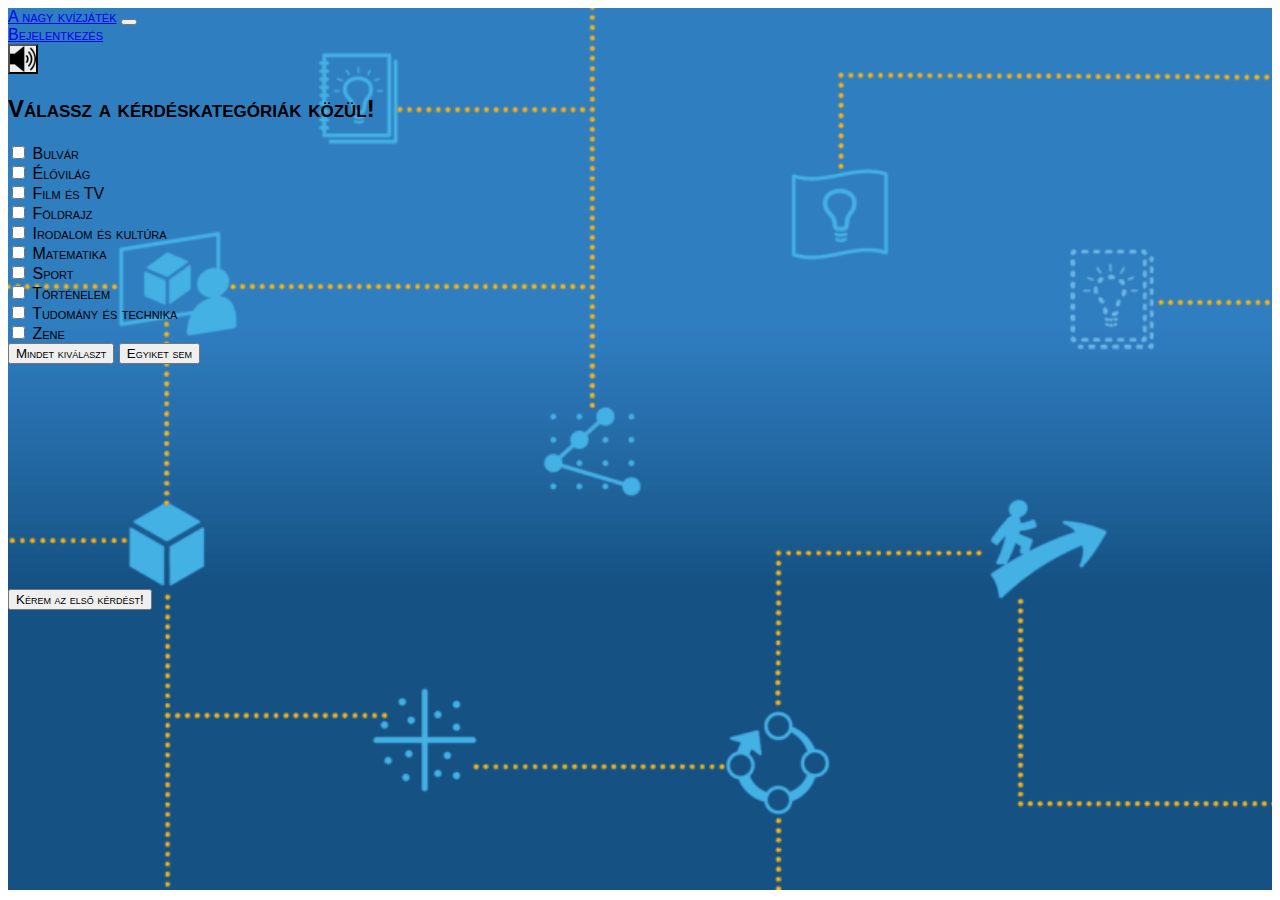
==== quiz.html @ db9109de "Category selector positioned separately" ====
<!DOCTYPE html>
<html lang="hu">
<head>
    <meta charset="UTF-8">
    <meta http-equiv="X-UA-Compatible" content="IE=edge">
    <meta name="viewport" content="width=device-width, initial-scale=1.0">
    <link href="https://cdn.jsdelivr.net/npm/bootstrap@5.1.3/dist/css/bootstrap.min.css" rel="stylesheet" integrity="sha384-1BmE4kWBq78iYhFldvKuhfTAU6auU8tT94WrHftjDbrCEXSU1oBoqyl2QvZ6jIW3" crossorigin="anonymous">
    <link rel="stylesheet" href="style.css">
    <title>A nagy kvízjáték v0.9</title>
</head>
<body class="bg-secondary">
    <div id="mainContainer" class="container row col-8 col-sm-12 mx-auto py-3 mt-2 rounded">
        <div id="navbarDiv" class="col-10 mx-auto">
            <nav class="navbar navbar-expand-lg navbar-light bg-warning rounded">
                <a class="navbar-brand mx-3" href="index.html">A nagy kvízjáték</a>
                
                <button class="navbar-toggler mx-3" type="button" data-toggle="collapse" data-target="#navbarSupportedContent" aria-controls="navbarSupportedContent" aria-expanded="false" aria-label="Toggle navigation">
                  <span class="navbar-toggler-icon"></span>
                </button>
              
                <div id="navbarSupportedContent" class="collapse navbar-collapse">
                    <div class="navbar-nav mr-auto">
                        <div class="nav-item">
                            <a class="nav-link" href="#">
                                <span>Bejelentkezés</span>
                            </a>
                        </div>
                    </div>
                </div>

                <button id="soundBtn" class="mx-2"></button>
            </nav>
        </div>

        <div id="questionCategoriesDiv" class="col-4 bg-warning rounded shadow">
            <h2 class="text-center mt-4 fs-4">Válassz a kérdéskategóriák közül!</h2>
            <form class="ps-3">
                <div class="form-check">
                    <input class="form-check-input" name="checkbox" type="checkbox" value="Bulvár" id="bulvarCheckbox" />
                    <label class="form-check-label" for="bulvarCheckbox">Bulvár</label>
                </div>
                <div class="form-check">
                    <input class="form-check-input" name="checkbox" type="checkbox" value="Élővilág" id="elovilagCheckbox" />
                    <label class="form-check-label" for="elovilagCheckbox">Élővilág</label>
                </div>
                <div class="form-check">
                    <input class="form-check-input" name="checkbox" type="checkbox" value="Film és TV" id="filmCheckbox" />
                    <label class="form-check-label" for="filmCheckbox">Film és TV</label>
                </div>
                <div class="form-check">
                    <input class="form-check-input" name="checkbox" type="checkbox" value="Földrajz" id="foldrajzCheckbox" />
                    <label class="form-check-label" for="foldrajzCheckbox">Földrajz</label>
                </div>
                <div class="form-check">
                    <input class="form-check-input" name="checkbox" type="checkbox" value="Irodalom és kultúra" id="irodalomCheckbox" />
                    <label class="form-check-label" for="irodalomCheckbox">Irodalom és kultúra</label>
                </div>
                <div class="form-check">
                    <input class="form-check-input" name="checkbox" type="checkbox" value="Matematika" id="matekCheckbox" />
                    <label class="form-check-label" for="matekCheckbox">Matematika</label>
                </div>
                <div class="form-check">
                    <input class="form-check-input" name="checkbox" type="checkbox" value="Sport" id="sportCheckbox" />
                    <label class="form-check-label" for="sportCheckbox">Sport</label>
                </div>
                <div class="form-check">
                    <input class="form-check-input" type="checkbox" value="Történelem" id="toriCheckbox" />
                    <label class="form-check-label" for="toriCheckbox">Történelem</label>
                </div>
                <div class="form-check">
                    <input class="form-check-input" type="checkbox" value="Tudomány és technika" id="tudomanyCheckbox" />
                    <label class="form-check-label" for="tudomanyCheckbox">Tudomány és technika</label>
                </div>
                <div class="form-check">
                    <input class="form-check-input" type="checkbox" value="Zene" id="zeneCheckbox" />
                    <label class="form-check-label" for="zeneCheckbox">Zene</label>
                </div>
                <div id="selectCategoryDiv" class="d-flex justify-content-evenly mt-4">
                    <button id="selectAllCatBtn" type="button" class="btn btn-primary col-5">
                        Mindet kiválaszt
                    </button>
                    <button id="noCatBtn" type="button" class="btn btn-primary col-5">
                        Egyiket sem
                    </button>
                </div>
            </form>
        </div>

        <div class="col-6 mx-auto text-center">
            <button id="startQuizBtn" type="submit" class="btn btn-primary btn-lg py-5 px-5 fs-3">
                Kérem az első kérdést!
            </button>
        </div>
        <div id="questionDiv" class="col-8 mx-auto mb-3 rounded" >
            <div class="col-4 col-sm-4 px-3 mb-2 border rounded">Kérdések száma:
                <span id="noOfQuestUpper">0</span>/<span id="questionNo">1</span>
            </div>
            <div id="categoryDiv" class="col-8 mx-auto mt-3 pt-1 px-3 bg-warning text-center rounded shadow fs-2" >
                <p id="categoryText">Kategória</p>
            </div>

            <div class="row col-12 mx-auto my-3 py-0 pt-3 bg-warning text-center rounded shadow fs-4">
                <p id="questionText">Kérdés</p>
            </div>

            <div id="answerBtns" class="row col-6 col-sm-12 mx-auto d-flex flex-wrap bg-warning text-center rounded">
                <button id="answerA" class="answBtn">
                    A válasz
                </button>
                <button id="answerB" class="answBtn">
                    B válasz
                </button>
                <button id="answerC" class="answBtn">
                    C válasz
                </button>
                <button id="answerD" class="answBtn">
                    D válasz
                </button>
            </div>
        </div>

        <div>
            <div id="resultDiv" class="col-4 mx-auto mb-3 text-center rounded shadow fs-3" >
            </div>
            <div id="pointsDiv" class="col-3 mx-auto mb-3 bg-info text-center rounded shadow fs-4" >
                <span id="noOfQuestFooter">0</span>/<span id="points">0</span> pont
            </div>
        </div>
        
        <div class="col-7 mx-auto text-center fs-4">
            <button id="nextBtn" type="submit" class="btn btn-primary btn-lg fs-4" >Kérem a következő kérdést!</button>
        </div>

        <div id="restartBtn" class="col-7 mx-auto text-center fs-4" >
        </div>
    </div>
    
    <script src="https://cdn.jsdelivr.net/npm/bootstrap@5.1.3/dist/js/bootstrap.bundle.min.js" integrity="sha384-ka7Sk0Gln4gmtz2MlQnikT1wXgYsOg+OMhuP+IlRH9sENBO0LRn5q+8nbTov4+1p" crossorigin="anonymous"></script>
    <script src="main.js"></script>
</body>
</html>
---- style.css ----
*, *::before, *::after {
    box-sizing: border-box;
    font-family: Impact, Haettenschweiler, 'Arial Narrow Bold', sans-serif;
    font-variant: small-caps;
}

body {
   justify-content: center;
}

body .container {
    background-image: url('./imgs/quizbackground.png');
    background-size: cover;
    height: 98vh;
}

#soundBtn {
    height: 30px;
    width: 30px;
    background-size: cover;
    background-image: url('./imgs/sound-on.png');
}

@keyframes correct {
    0% {background-color: green;}
    50% {background-color: greenyellow;}
}

div .correct {
    animation-name: correct;
    animation-duration: 1s;
    animation-iteration-count: infinite;
}

div .wrong {
    animation-name: wrong;
    animation-duration: 1s;
    animation-iteration-count: infinite;
}

#startQuizBtn {
    margin-top: 25vh;
    margin-bottom: 25vh;
}

.answBtn {
    box-shadow: 0 0 5px 2px black;
}

.answBtn:hover {
    border-color: yellow;
}

.restartBtn {
    margin: auto;
}
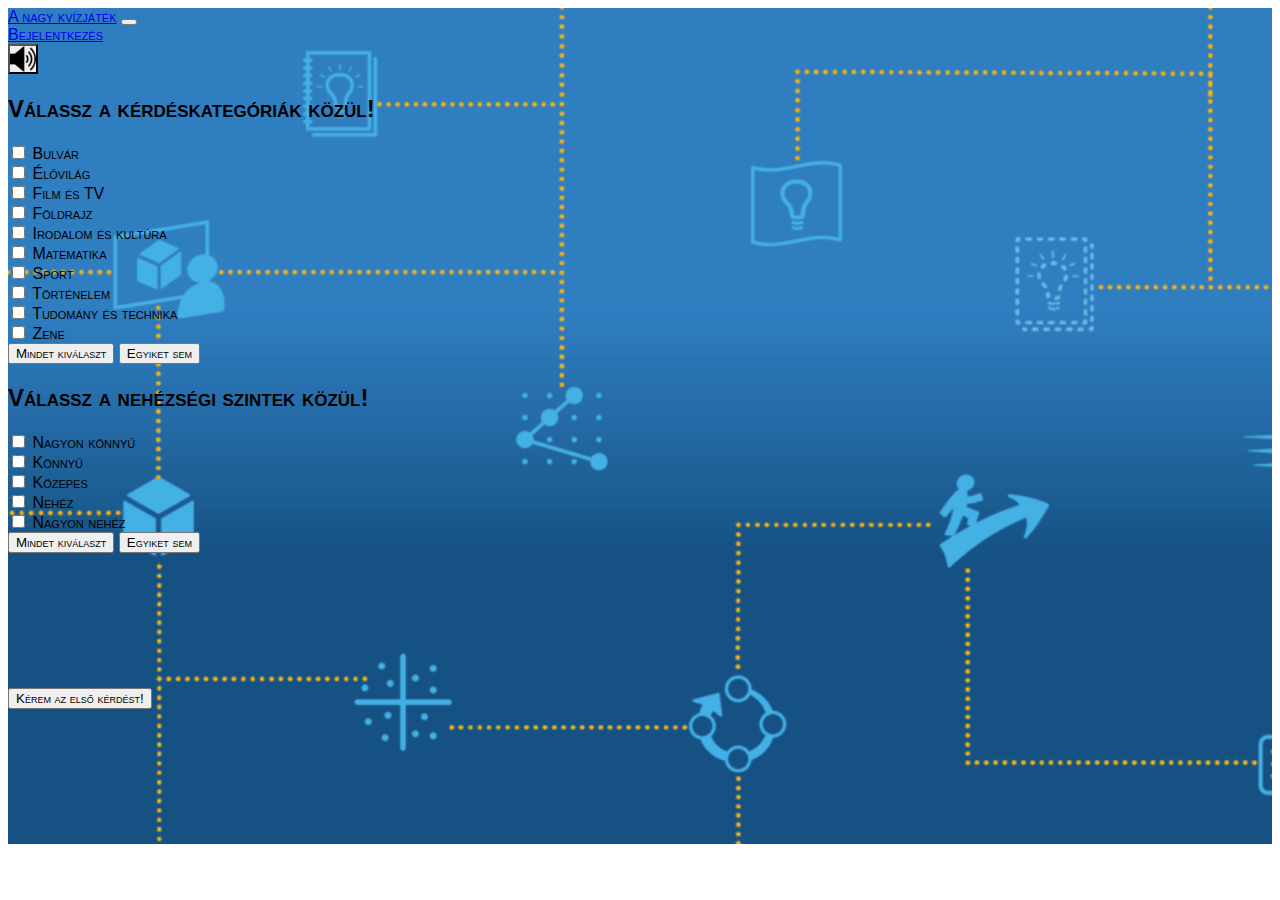
==== commit f12e12d2: "Level selector created, some questions added" ====
--- a/quiz.html
+++ b/quiz.html
@@ -9,8 +9,8 @@
     <title>A nagy kvízjáték v0.9</title>
 </head>
 <body class="bg-secondary">
-    <div id="mainContainer" class="container row col-8 col-sm-12 mx-auto py-3 mt-2 rounded">
-        <div id="navbarDiv" class="col-10 mx-auto">
+    <div id="mainContainer" class="container row col-xs-12 col-md-8 mx-auto py-3 mt-2 rounded">
+        <div id="navbarDiv" class="col-xs-12 col-md-12 mx-auto">
             <nav class="navbar navbar-expand-lg navbar-light bg-warning rounded">
                 <a class="navbar-brand mx-3" href="index.html">A nagy kvízjáték</a>
                 
@@ -32,65 +32,102 @@
             </nav>
         </div>
 
-        <div id="questionCategoriesDiv" class="col-4 bg-warning rounded shadow">
-            <h2 class="text-center mt-4 fs-4">Válassz a kérdéskategóriák közül!</h2>
-            <form class="ps-3">
-                <div class="form-check">
-                    <input class="form-check-input" name="checkbox" type="checkbox" value="Bulvár" id="bulvarCheckbox" />
-                    <label class="form-check-label" for="bulvarCheckbox">Bulvár</label>
-                </div>
-                <div class="form-check">
-                    <input class="form-check-input" name="checkbox" type="checkbox" value="Élővilág" id="elovilagCheckbox" />
-                    <label class="form-check-label" for="elovilagCheckbox">Élővilág</label>
-                </div>
-                <div class="form-check">
-                    <input class="form-check-input" name="checkbox" type="checkbox" value="Film és TV" id="filmCheckbox" />
-                    <label class="form-check-label" for="filmCheckbox">Film és TV</label>
-                </div>
-                <div class="form-check">
-                    <input class="form-check-input" name="checkbox" type="checkbox" value="Földrajz" id="foldrajzCheckbox" />
-                    <label class="form-check-label" for="foldrajzCheckbox">Földrajz</label>
-                </div>
-                <div class="form-check">
-                    <input class="form-check-input" name="checkbox" type="checkbox" value="Irodalom és kultúra" id="irodalomCheckbox" />
-                    <label class="form-check-label" for="irodalomCheckbox">Irodalom és kultúra</label>
-                </div>
-                <div class="form-check">
-                    <input class="form-check-input" name="checkbox" type="checkbox" value="Matematika" id="matekCheckbox" />
-                    <label class="form-check-label" for="matekCheckbox">Matematika</label>
-                </div>
-                <div class="form-check">
-                    <input class="form-check-input" name="checkbox" type="checkbox" value="Sport" id="sportCheckbox" />
-                    <label class="form-check-label" for="sportCheckbox">Sport</label>
-                </div>
-                <div class="form-check">
-                    <input class="form-check-input" type="checkbox" value="Történelem" id="toriCheckbox" />
-                    <label class="form-check-label" for="toriCheckbox">Történelem</label>
-                </div>
-                <div class="form-check">
-                    <input class="form-check-input" type="checkbox" value="Tudomány és technika" id="tudomanyCheckbox" />
-                    <label class="form-check-label" for="tudomanyCheckbox">Tudomány és technika</label>
-                </div>
-                <div class="form-check">
-                    <input class="form-check-input" type="checkbox" value="Zene" id="zeneCheckbox" />
-                    <label class="form-check-label" for="zeneCheckbox">Zene</label>
-                </div>
-                <div id="selectCategoryDiv" class="d-flex justify-content-evenly mt-4">
-                    <button id="selectAllCatBtn" type="button" class="btn btn-primary col-5">
+        <div id="selectorDiv" class="col-xs-12 col-md-12 d-flex flex-wrap justify-content-around mt-1">
+            <div id="questionCategoriesDiv" class="col-3 me-3 px-2 bg-warning rounded shadow-sm">
+                <h2 class="text-center mt-4 fs-4 px-1">Válassz a kérdéskategóriák közül!</h2>
+                <form>
+                    <div class="form-check">
+                        <input class="form-check-input" name="categoryCheckbox" type="checkbox" value="Bulvár" id="bulvarCheckbox" />
+                        <label class="form-check-label" for="categoryCheckbox">Bulvár</label>
+                    </div>
+                    <div class="form-check">
+                        <input class="form-check-input" name="categoryCheckbox" type="checkbox" value="Élővilág" id="elovilagCheckbox" />
+                        <label class="form-check-label" for="categoryCheckbox">Élővilág</label>
+                    </div>
+                    <div class="form-check">
+                        <input class="form-check-input" name="categoryCheckbox" type="checkbox" value="Film és TV" id="filmCheckbox" />
+                        <label class="form-check-label" for="categoryCheckbox">Film és TV</label>
+                    </div>
+                    <div class="form-check">
+                        <input class="form-check-input" name="categoryCheckbox" type="checkbox" value="Földrajz" id="foldrajzCheckbox" />
+                        <label class="form-check-label" for="categoryCheckbox">Földrajz</label>
+                    </div>
+                    <div class="form-check">
+                        <input class="form-check-input" name="categoryCheckbox" type="checkbox" value="Irodalom és kultúra" id="irodalomCheckbox" />
+                        <label class="form-check-label" for="categoryCheckbox">Irodalom és kultúra</label>
+                    </div>
+                    <div class="form-check">
+                        <input class="form-check-input" name="categoryCheckbox" type="checkbox" value="Matematika" id="matekCheckbox" />
+                        <label class="form-check-label" for="categoryCheckbox">Matematika</label>
+                    </div>
+                    <div class="form-check">
+                        <input class="form-check-input" name="categoryCheckbox" type="checkbox" value="Sport" id="sportCheckbox" />
+                        <label class="form-check-label" for="categoryCheckbox">Sport</label>
+                    </div>
+                    <div class="form-check">
+                        <input class="form-check-input" name="categoryCheckbox" type="checkbox" value="Történelem" id="toriCheckbox" />
+                        <label class="form-check-label" for="categoryCheckbox">Történelem</label>
+                    </div>
+                    <div class="form-check">
+                        <input class="form-check-input" name="categoryCheckbox" type="checkbox" value="Tudomány és technika" id="tudomanyCheckbox" />
+                        <label class="form-check-label" for="categoryCheckbox">Tudomány és technika</label>
+                    </div>
+                    <div class="form-check">
+                        <input class="form-check-input" name="categoryCheckbox" type="checkbox" value="Zene" id="zeneCheckbox" />
+                        <label class="form-check-label" for="categoryCheckbox">Zene</label>
+                    </div>
+                    <div id="selectCategoryDiv" class="d-flex flex-wrap mt-4 mx-auto">
+                        <button id="selectAllCatBtn" type="button" class="btn btn-primary col-sm-10 col-lg-5 mx-auto my-2 shadow">
+                            Mindet kiválaszt
+                        </button>
+                        <button id="noCatBtn" type="button" class="btn btn-primary col-sm-10 col-lg-5 mx-auto my-2 shadow">
+                            Egyiket sem
+                        </button>
+                    </div>
+                </form>
+            </div>
+
+            <div id="questionLevelsDiv" class="col-3 me-3 px-2 bg-warning rounded shadow-sm">
+                <h2 class="text-center mt-4 fs-4 px-1">Válassz a nehézségi szintek közül!</h2>
+                <form>
+                    <div class="form-check">
+                        <input class="form-check-input" name="levelCheckbox" type="checkbox" value="1" id="veryEasyCheckbox" />
+                        <label class="form-check-label" for="levelCheckbox">Nagyon könnyű</label>
+                    </div>
+                    <div class="form-check">
+                        <input class="form-check-input" name="levelCheckbox" type="checkbox" value="2" id="easyCheckbox" />
+                        <label class="form-check-label" for="levelCheckbox">Könnyű</label>
+                    </div>
+                    <div class="form-check">
+                        <input class="form-check-input" name="levelCheckbox" type="checkbox" value="3" id="normalCheckbox" />
+                        <label class="form-check-label" for="levelCheckbox">Közepes</label>
+                    </div>
+                    <div class="form-check">
+                        <input class="form-check-input" name="levelCheckbox" type="checkbox" value="4" id="hardCheckbox" />
+                        <label class="form-check-label" for="levelCheckbox">Nehéz</label>
+                    </div>
+                    <div class="form-check">
+                        <input class="form-check-input" name="levelCheckbox" type="checkbox" value="5" id="veryHardCheckbox" />
+                        <label class="form-check-label" for="levelCheckbox">Nagyon nehéz</label>
+                    </div>
+                </form>
+                <div id="selectLevelDiv" class="d-flex flex-wrap mt-4 mx-auto">
+                    <button id="selectAllLevelBtn" type="button" class="btn btn-primary col-sm-10 col-lg-5 mx-auto my-2 shadow">
                         Mindet kiválaszt
                     </button>
-                    <button id="noCatBtn" type="button" class="btn btn-primary col-5">
+                    <button id="noLevelBtn" type="button" class="btn btn-primary col-sm-10 col-lg-5 mx-auto my-2 shadow">
                         Egyiket sem
                     </button>
                 </div>
-            </form>
+            </div>
+
+            <div class="col-3 mx-auto text-center">
+                <button id="startQuizBtn" type="submit" class="btn btn-primary btn-lg py-5 px-5 fs-3">
+                    Kérem az első kérdést!
+                </button>
+            </div>
         </div>
 
-        <div class="col-6 mx-auto text-center">
-            <button id="startQuizBtn" type="submit" class="btn btn-primary btn-lg py-5 px-5 fs-3">
-                Kérem az első kérdést!
-            </button>
-        </div>
         <div id="questionDiv" class="col-8 mx-auto mb-3 rounded" >
             <div class="col-4 col-sm-4 px-3 mb-2 border rounded">Kérdések száma:
                 <span id="noOfQuestUpper">0</span>/<span id="questionNo">1</span>
--- a/style.css
+++ b/style.css
@@ -11,7 +11,7 @@
 body .container {
     background-image: url('./imgs/quizbackground.png');
     background-size: cover;
-    height: 98vh;
+    height: 100%;
 }
 
 #soundBtn {
@@ -39,8 +39,8 @@
 }
 
 #startQuizBtn {
-    margin-top: 25vh;
-    margin-bottom: 25vh;
+    margin-top: 15vh;
+    margin-bottom: 15vh;
 }
 
 .answBtn {
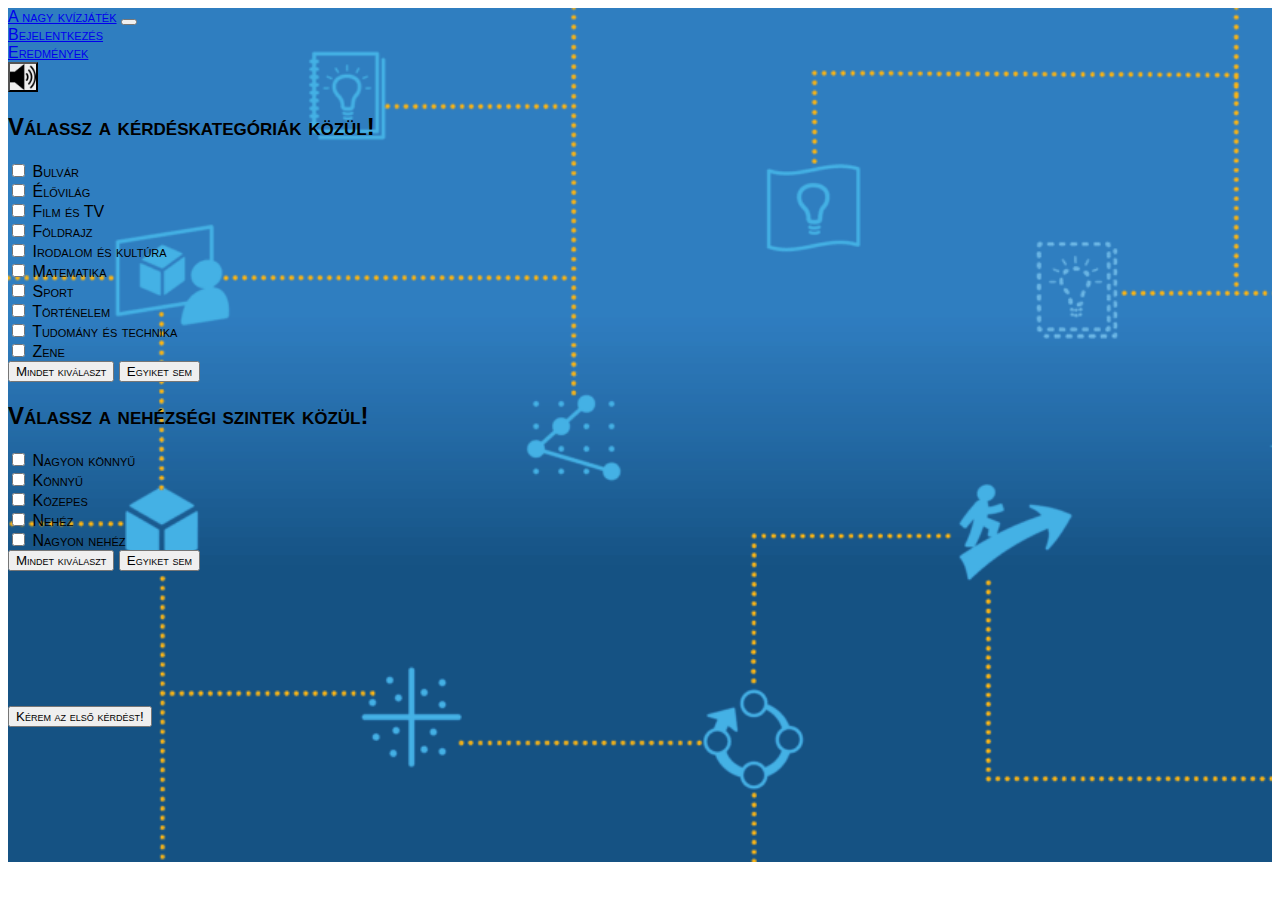
==== commit b0d963aa: "Question level selector functioning, more questions added" ====
--- a/quiz.html
+++ b/quiz.html
@@ -23,6 +23,11 @@
                         <div class="nav-item">
                             <a class="nav-link" href="#">
                                 <span>Bejelentkezés</span>
+                            </a>
+                        </div>
+                        <div class="nav-item">
+                            <a class="nav-link" href="#">
+                                <span>Eredmények</span>
                             </a>
                         </div>
                     </div>
@@ -122,7 +127,7 @@
             </div>
 
             <div class="col-3 mx-auto text-center">
-                <button id="startQuizBtn" type="submit" class="btn btn-primary btn-lg py-5 px-5 fs-3">
+                <button id="startQuizBtn" type="submit" class="btn btn-success btn-lg py-5 px-5 fs-3">
                     Kérem az első kérdést!
                 </button>
             </div>
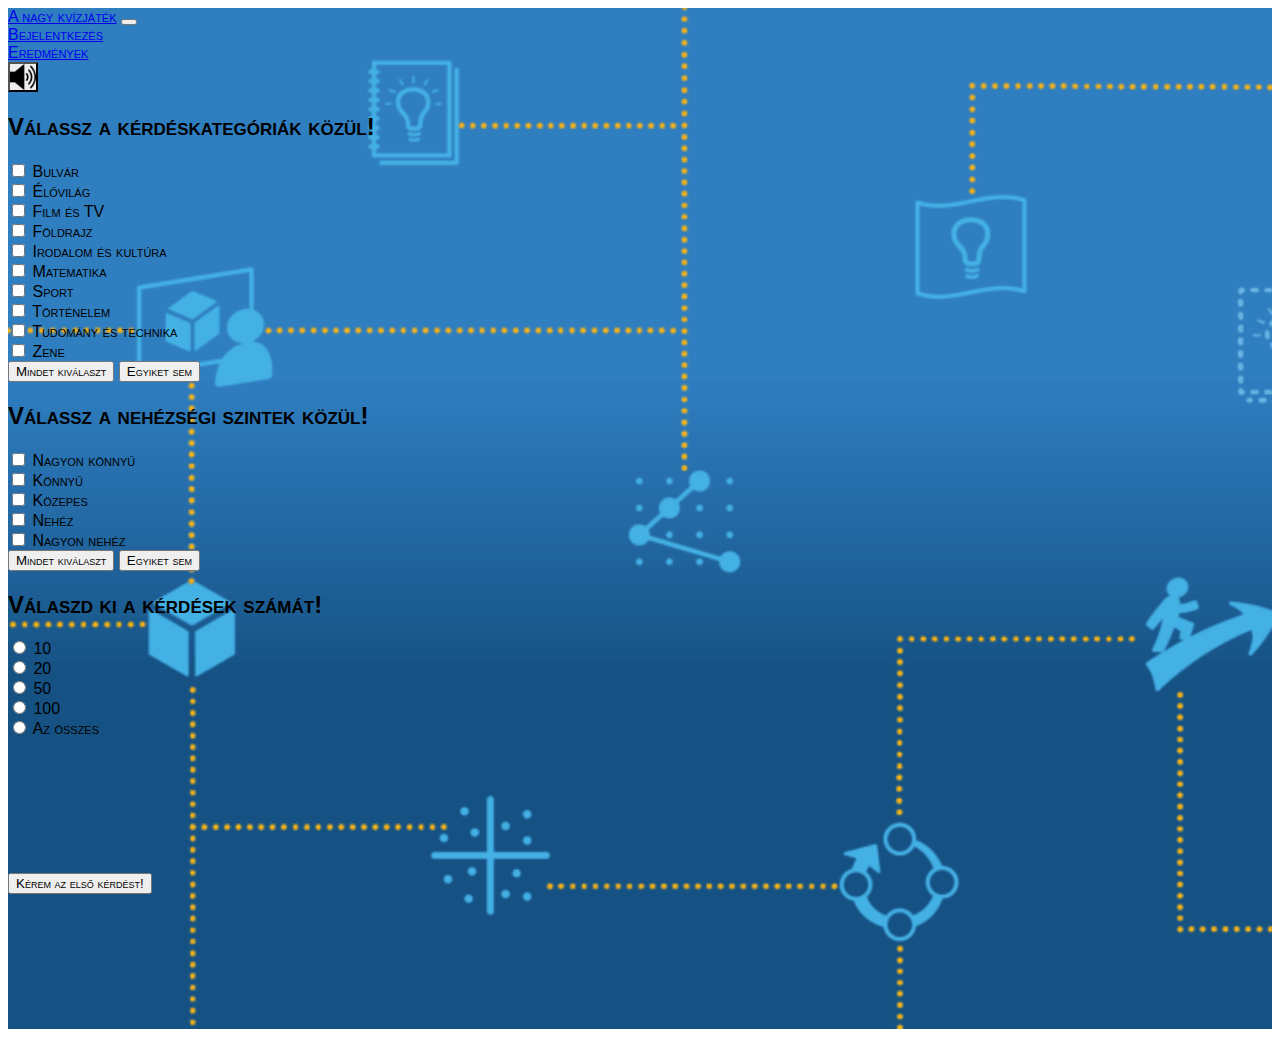
==== commit 3a460016: "Question quantity selector created, more questions added" ====
--- a/quiz.html
+++ b/quiz.html
@@ -82,10 +82,10 @@
                         <label class="form-check-label" for="categoryCheckbox">Zene</label>
                     </div>
                     <div id="selectCategoryDiv" class="d-flex flex-wrap mt-4 mx-auto">
-                        <button id="selectAllCatBtn" type="button" class="btn btn-primary col-sm-10 col-lg-5 mx-auto my-2 shadow">
+                        <button id="selectAllCatBtn" type="button" class="btn btn-primary col-sm-10 col-xl-5 mx-auto my-2 shadow">
                             Mindet kiválaszt
                         </button>
-                        <button id="noCatBtn" type="button" class="btn btn-primary col-sm-10 col-lg-5 mx-auto my-2 shadow">
+                        <button id="noCatBtn" type="button" class="btn btn-primary col-sm-10 col-xl-5 mx-auto my-2 shadow">
                             Egyiket sem
                         </button>
                     </div>
@@ -117,14 +117,41 @@
                     </div>
                 </form>
                 <div id="selectLevelDiv" class="d-flex flex-wrap mt-4 mx-auto">
-                    <button id="selectAllLevelBtn" type="button" class="btn btn-primary col-sm-10 col-lg-5 mx-auto my-2 shadow">
+                    <button id="selectAllLevelBtn" type="button" class="btn btn-primary col-sm-10 col-xl-5 mx-auto my-2 shadow">
                         Mindet kiválaszt
                     </button>
-                    <button id="noLevelBtn" type="button" class="btn btn-primary col-sm-10 col-lg-5 mx-auto my-2 shadow">
+                    <button id="noLevelBtn" type="button" class="btn btn-primary col-sm-10 col-xl-5 mx-auto my-2 shadow">
                         Egyiket sem
                     </button>
                 </div>
             </div>
+
+            <div id="questionQuantDiv" class="col-2 me-3 px-2 bg-warning rounded shadow-sm">
+                <h2 class="text-center mt-4 fs-4 px-1">Válaszd ki a kérdések számát!</h2>
+                <form>
+                    <div class="form-check">
+                        <input class="form-check-input" name="quantSelect" type="radio" value="10" id="select10" />
+                        <label class="form-check-label" for="quantSelect">10</label>
+                    </div>
+                    <div class="form-check">
+                        <input class="form-check-input" name="quantSelect" type="radio" value="20" id="select20" />
+                        <label class="form-check-label" for="quantSelect">20</label>
+                    </div>
+                    <div class="form-check">
+                        <input class="form-check-input" name="quantSelect" type="radio" value="50" id="select50" />
+                        <label class="form-check-label" for="quantSelect">50</label>
+                    </div>
+                    <div class="form-check">
+                        <input class="form-check-input" name="quantSelect" type="radio" value="100" id="select100" />
+                        <label class="form-check-label" for="quantSelect">100</label>
+                    </div>
+                    <div class="form-check">
+                        <input class="form-check-input" name="quantSelect" type="radio" value="all" id="selectAll" />
+                        <label class="form-check-label" for="quantSelect">Az összes</label>
+                    </div>
+                </form>
+            </div>
+
 
             <div class="col-3 mx-auto text-center">
                 <button id="startQuizBtn" type="submit" class="btn btn-success btn-lg py-5 px-5 fs-3">
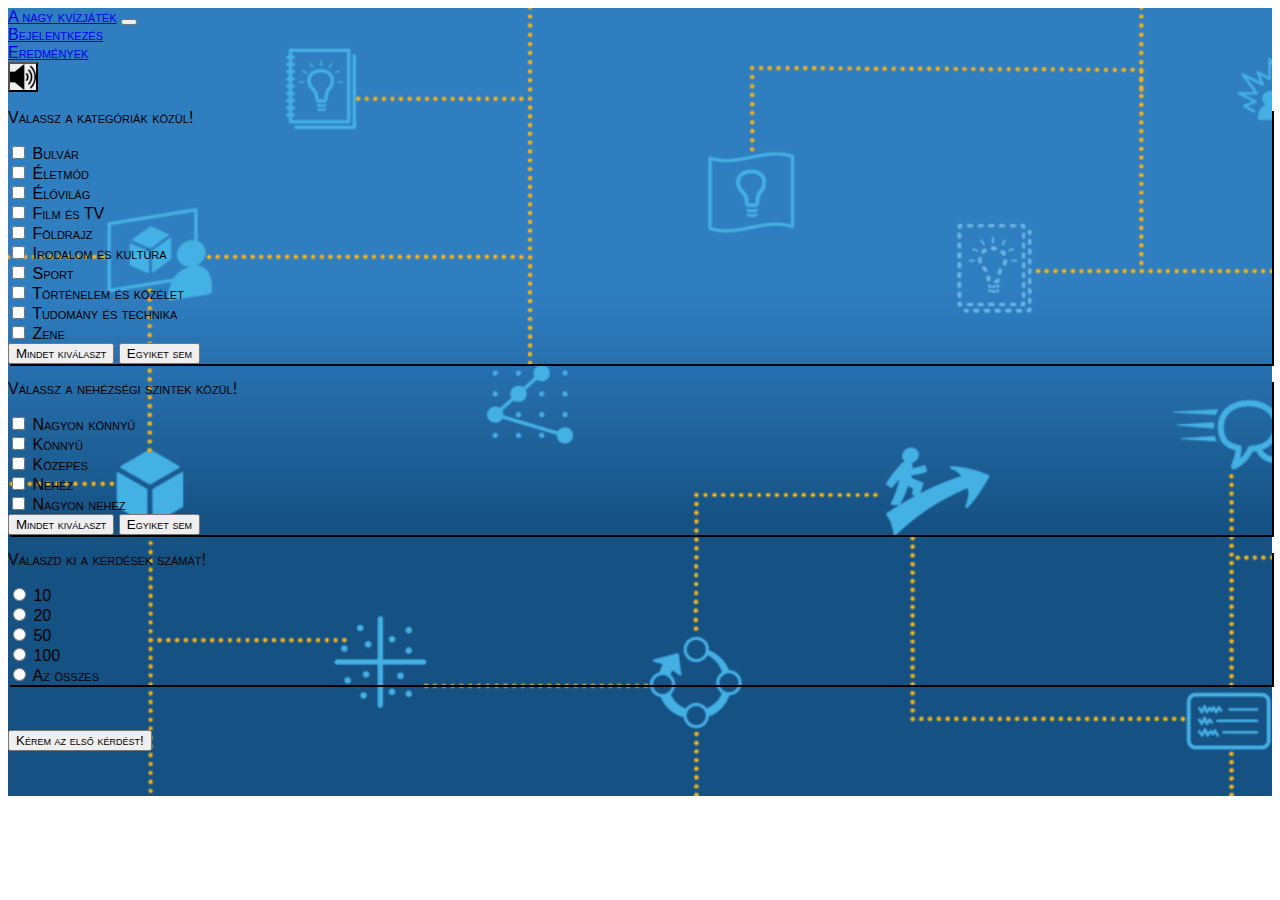
==== commit b34f3be6: "Countdown modified, more questions added" ====
--- a/quiz.html
+++ b/quiz.html
@@ -9,7 +9,7 @@
     <title>A nagy kvízjáték v0.9</title>
 </head>
 <body class="bg-secondary">
-    <div id="mainContainer" class="container row col-xs-12 col-md-8 mx-auto py-3 mt-2 rounded">
+    <div id="mainContainer" class="container col-xs-12 col-md-8 mx-auto py-3 mt-2 rounded">
         <div id="navbarDiv" class="col-xs-12 col-md-12 mx-auto">
             <nav class="navbar navbar-expand-lg navbar-light bg-warning rounded">
                 <a class="navbar-brand mx-3" href="index.html">A nagy kvízjáték</a>
@@ -37,15 +37,19 @@
             </nav>
         </div>
 
-        <div id="selectorDiv" class="col-xs-12 col-md-12 d-flex flex-wrap justify-content-around mt-1">
-            <div id="questionCategoriesDiv" class="col-3 me-3 px-2 bg-warning rounded shadow-sm">
-                <h2 class="text-center mt-4 fs-4 px-1">Válassz a kérdéskategóriák közül!</h2>
+        <div id="selectorDiv" class="col-12 d-flex flex-wrap justify-content-around mt-2">
+            <div id="questionCategoriesDiv" class="col-3 px-3 bg-warning rounded">
+                <p class="text-center mt-1 fs-4 px-1 text-wrap">Válassz a kategóriák közül!</p>
                 <form>
                     <div class="form-check">
                         <input class="form-check-input" name="categoryCheckbox" type="checkbox" value="Bulvár" id="bulvarCheckbox" />
                         <label class="form-check-label" for="categoryCheckbox">Bulvár</label>
                     </div>
                     <div class="form-check">
+                        <input class="form-check-input" name="categoryCheckbox" type="checkbox" value="Életmód" id="eletmodCheckbox" />
+                        <label class="form-check-label" for="categoryCheckbox">Életmód</label>
+                    </div>
+                    <div class="form-check">
                         <input class="form-check-input" name="categoryCheckbox" type="checkbox" value="Élővilág" id="elovilagCheckbox" />
                         <label class="form-check-label" for="categoryCheckbox">Élővilág</label>
                     </div>
@@ -62,16 +66,12 @@
                         <label class="form-check-label" for="categoryCheckbox">Irodalom és kultúra</label>
                     </div>
                     <div class="form-check">
-                        <input class="form-check-input" name="categoryCheckbox" type="checkbox" value="Matematika" id="matekCheckbox" />
-                        <label class="form-check-label" for="categoryCheckbox">Matematika</label>
-                    </div>
-                    <div class="form-check">
                         <input class="form-check-input" name="categoryCheckbox" type="checkbox" value="Sport" id="sportCheckbox" />
                         <label class="form-check-label" for="categoryCheckbox">Sport</label>
                     </div>
                     <div class="form-check">
                         <input class="form-check-input" name="categoryCheckbox" type="checkbox" value="Történelem" id="toriCheckbox" />
-                        <label class="form-check-label" for="categoryCheckbox">Történelem</label>
+                        <label class="form-check-label" for="categoryCheckbox">Történelem és közélet</label>
                     </div>
                     <div class="form-check">
                         <input class="form-check-input" name="categoryCheckbox" type="checkbox" value="Tudomány és technika" id="tudomanyCheckbox" />
@@ -81,7 +81,8 @@
                         <input class="form-check-input" name="categoryCheckbox" type="checkbox" value="Zene" id="zeneCheckbox" />
                         <label class="form-check-label" for="categoryCheckbox">Zene</label>
                     </div>
-                    <div id="selectCategoryDiv" class="d-flex flex-wrap mt-4 mx-auto">
+
+                    <div id="selectCategoryDiv" class="d-flex flex-wrap mt-1 mx-auto">
                         <button id="selectAllCatBtn" type="button" class="btn btn-primary col-sm-10 col-xl-5 mx-auto my-2 shadow">
                             Mindet kiválaszt
                         </button>
@@ -92,8 +93,8 @@
                 </form>
             </div>
 
-            <div id="questionLevelsDiv" class="col-3 me-3 px-2 bg-warning rounded shadow-sm">
-                <h2 class="text-center mt-4 fs-4 px-1">Válassz a nehézségi szintek közül!</h2>
+            <div id="questionLevelsDiv" class="col-3 px-3 bg-warning rounded">
+                <p class="text-center mt-1 fs-4 px-1">Válassz a nehézségi szintek közül!</p>
                 <form>
                     <div class="form-check">
                         <input class="form-check-input" name="levelCheckbox" type="checkbox" value="1" id="veryEasyCheckbox" />
@@ -116,7 +117,8 @@
                         <label class="form-check-label" for="levelCheckbox">Nagyon nehéz</label>
                     </div>
                 </form>
-                <div id="selectLevelDiv" class="d-flex flex-wrap mt-4 mx-auto">
+
+                <div id="selectLevelDiv" class="d-flex flex-wrap mt-3 mx-auto">
                     <button id="selectAllLevelBtn" type="button" class="btn btn-primary col-sm-10 col-xl-5 mx-auto my-2 shadow">
                         Mindet kiválaszt
                     </button>
@@ -126,8 +128,8 @@
                 </div>
             </div>
 
-            <div id="questionQuantDiv" class="col-2 me-3 px-2 bg-warning rounded shadow-sm">
-                <h2 class="text-center mt-4 fs-4 px-1">Válaszd ki a kérdések számát!</h2>
+            <div id="questionQuantDiv" class="col-3 px-3 bg-warning rounded">
+                <p class="text-center mt-1 fs-4 px-1">Válaszd ki a kérdések számát!</p>
                 <form>
                     <div class="form-check">
                         <input class="form-check-input" name="quantSelect" type="radio" value="10" id="select10" />
@@ -151,19 +153,25 @@
                     </div>
                 </form>
             </div>
-
-
-            <div class="col-3 mx-auto text-center">
-                <button id="startQuizBtn" type="submit" class="btn btn-success btn-lg py-5 px-5 fs-3">
-                    Kérem az első kérdést!
-                </button>
-            </div>
+        </div>
+
+        <div id="startQuizDiv" class="col-12 mx-auto text-center">
+            <button id="startQuizBtn" type="submit" class="btn btn-success btn-lg col-4 px-2 fs-3">
+                Kérem az első kérdést!
+            </button>
         </div>
 
         <div id="questionDiv" class="col-8 mx-auto mb-3 rounded" >
-            <div class="col-4 col-sm-4 px-3 mb-2 border rounded">Kérdések száma:
-                <span id="noOfQuestUpper">0</span>/<span id="questionNo">1</span>
-            </div>
+            <div id="headerDiv" class="col-12 d-flex justify-content-between">
+                <div class="col-4 px-3 mb-2 border rounded">
+                    Kérdések száma:
+                    <span id="noOfQuestUpper">0</span>/<span id="questionNo">1</span>
+                </div>
+                <div id="countdownDiv" class="col-2 border rounded fs-2 text-center">
+
+                </div>
+            </div>
+            
             <div id="categoryDiv" class="col-8 mx-auto mt-3 pt-1 px-3 bg-warning text-center rounded shadow fs-2" >
                 <p id="categoryText">Kategória</p>
             </div>
--- a/style.css
+++ b/style.css
@@ -12,6 +12,18 @@
     background-image: url('./imgs/quizbackground.png');
     background-size: cover;
     height: 100%;
+}
+
+body .container #selectorDiv #questionCategoriesDiv {
+    box-shadow: 2px 2px black;
+}
+
+body .container #selectorDiv #questionLevelsDiv {
+    box-shadow: 2px 2px black;
+}
+
+body .container #selectorDiv #questionQuantDiv {
+    box-shadow: 2px 2px black;
 }
 
 #soundBtn {
@@ -39,8 +51,8 @@
 }
 
 #startQuizBtn {
-    margin-top: 15vh;
-    margin-bottom: 15vh;
+    margin-top: 5vh;
+    margin-bottom: 5vh;
 }
 
 .answBtn {
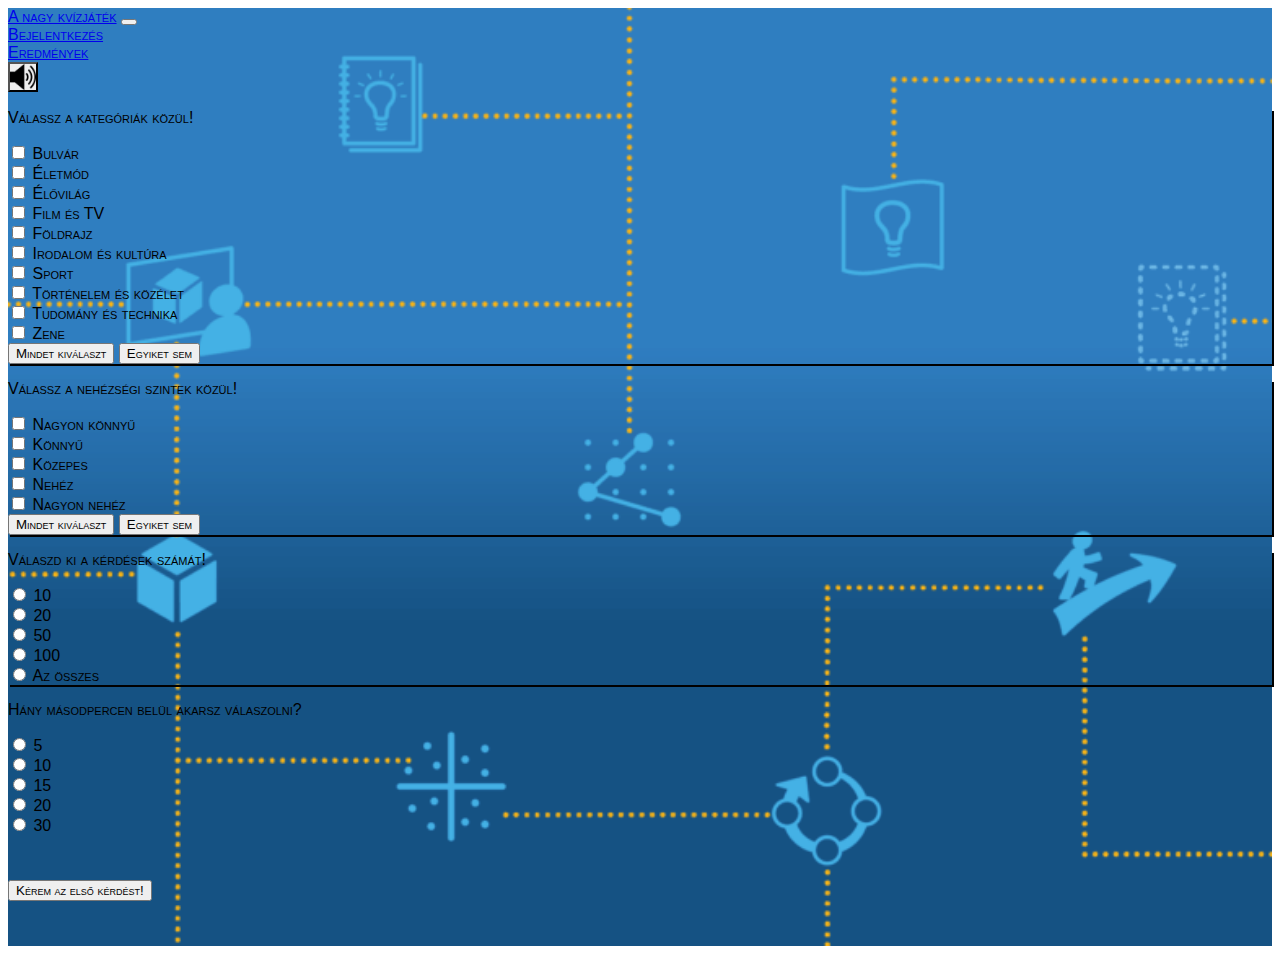
==== commit 93a55333: "Countdown fixed, more questions added, some minor changes made" ====
--- a/quiz.html
+++ b/quiz.html
@@ -38,7 +38,7 @@
         </div>
 
         <div id="selectorDiv" class="col-12 d-flex flex-wrap justify-content-around mt-2">
-            <div id="questionCategoriesDiv" class="col-3 px-3 bg-warning rounded">
+            <div id="questionCategoriesDiv" class="col-2 px-3 bg-warning rounded">
                 <p class="text-center mt-1 fs-4 px-1 text-wrap">Válassz a kategóriák közül!</p>
                 <form>
                     <div class="form-check">
@@ -70,7 +70,7 @@
                         <label class="form-check-label" for="categoryCheckbox">Sport</label>
                     </div>
                     <div class="form-check">
-                        <input class="form-check-input" name="categoryCheckbox" type="checkbox" value="Történelem" id="toriCheckbox" />
+                        <input class="form-check-input" name="categoryCheckbox" type="checkbox" value="Történelem és közélet" id="toriCheckbox" />
                         <label class="form-check-label" for="categoryCheckbox">Történelem és közélet</label>
                     </div>
                     <div class="form-check">
@@ -93,7 +93,7 @@
                 </form>
             </div>
 
-            <div id="questionLevelsDiv" class="col-3 px-3 bg-warning rounded">
+            <div id="questionLevelsDiv" class="col-2 px-3 bg-warning rounded">
                 <p class="text-center mt-1 fs-4 px-1">Válassz a nehézségi szintek közül!</p>
                 <form>
                     <div class="form-check">
@@ -128,7 +128,7 @@
                 </div>
             </div>
 
-            <div id="questionQuantDiv" class="col-3 px-3 bg-warning rounded">
+            <div id="questionQuantDiv" class="col-2 px-3 bg-warning rounded">
                 <p class="text-center mt-1 fs-4 px-1">Válaszd ki a kérdések számát!</p>
                 <form>
                     <div class="form-check">
@@ -150,6 +150,32 @@
                     <div class="form-check">
                         <input class="form-check-input" name="quantSelect" type="radio" value="all" id="selectAll" />
                         <label class="form-check-label" for="quantSelect">Az összes</label>
+                    </div>
+                </form>
+            </div>
+
+            <div id="questionTimeDiv" class="col-2 px-3 bg-warning rounded">
+                <p class="text-center mt-1 fs-4 px-1">Hány másodpercen belül akarsz válaszolni?</p>
+                <form>
+                    <div class="form-check">
+                        <input class="form-check-input" name="timeSelect" type="radio" value="5" id="secs5" />
+                        <label class="form-check-label" for="timeSelect">5</label>
+                    </div>
+                    <div class="form-check">
+                        <input class="form-check-input" name="timeSelect" type="radio" value="10" id="secs10" />
+                        <label class="form-check-label" for="timeSelect">10</label>
+                    </div>
+                    <div class="form-check">
+                        <input class="form-check-input" name="timeSelect" type="radio" value="15" id="secs15" />
+                        <label class="form-check-label" for="timeSelect">15</label>
+                    </div>
+                    <div class="form-check">
+                        <input class="form-check-input" name="timeSelect" type="radio" value="20" id="secs20" />
+                        <label class="form-check-label" for="timeSelect">20</label>
+                    </div>
+                    <div class="form-check">
+                        <input class="form-check-input" name="timeSelect" type="radio" value="30" id="secs30" />
+                        <label class="form-check-label" for="timeSelect">30</label>
                     </div>
                 </form>
             </div>
@@ -162,25 +188,24 @@
         </div>
 
         <div id="questionDiv" class="col-8 mx-auto mb-3 rounded" >
-            <div id="headerDiv" class="col-12 d-flex justify-content-between">
-                <div class="col-4 px-3 mb-2 border rounded">
+            <div id="headerDiv" class="col-12 d-flex flex-direction-column justify-content-between">
+                <div class="col-4 px-3 mb-2 align-self-center text-light border rounded">
                     Kérdések száma:
                     <span id="noOfQuestUpper">0</span>/<span id="questionNo">1</span>
                 </div>
-                <div id="countdownDiv" class="col-2 border rounded fs-2 text-center">
-
+                <div id="countdownDiv" class="col-2 fs-2 text-light text-center border rounded">
                 </div>
             </div>
             
-            <div id="categoryDiv" class="col-8 mx-auto mt-3 pt-1 px-3 bg-warning text-center rounded shadow fs-2" >
+            <div id="categoryDiv" class="col-8 mx-auto mt-3 pt-1 px-3 bg-warning fs-2 text-center rounded shadow" >
                 <p id="categoryText">Kategória</p>
             </div>
 
-            <div class="row col-12 mx-auto my-3 py-0 pt-3 bg-warning text-center rounded shadow fs-4">
+            <div class="row col-12 mx-auto my-3 py-0 pt-3 bg-warning fs-4 text-center rounded shadow">
                 <p id="questionText">Kérdés</p>
             </div>
 
-            <div id="answerBtns" class="row col-6 col-sm-12 mx-auto d-flex flex-wrap bg-warning text-center rounded">
+            <div id="answerBtns" class="row col-6 col-sm-12 mx-auto d-flex flex-wrap bg-warning text-center text-primary rounded">
                 <button id="answerA" class="answBtn">
                     A válasz
                 </button>
--- a/style.css
+++ b/style.css
@@ -38,6 +38,11 @@
     50% {background-color: greenyellow;}
 }
 
+@keyframes wrong {
+    0% {background-color: red;}
+    50% {background-color: orangered;}
+}
+
 div .correct {
     animation-name: correct;
     animation-duration: 1s;
